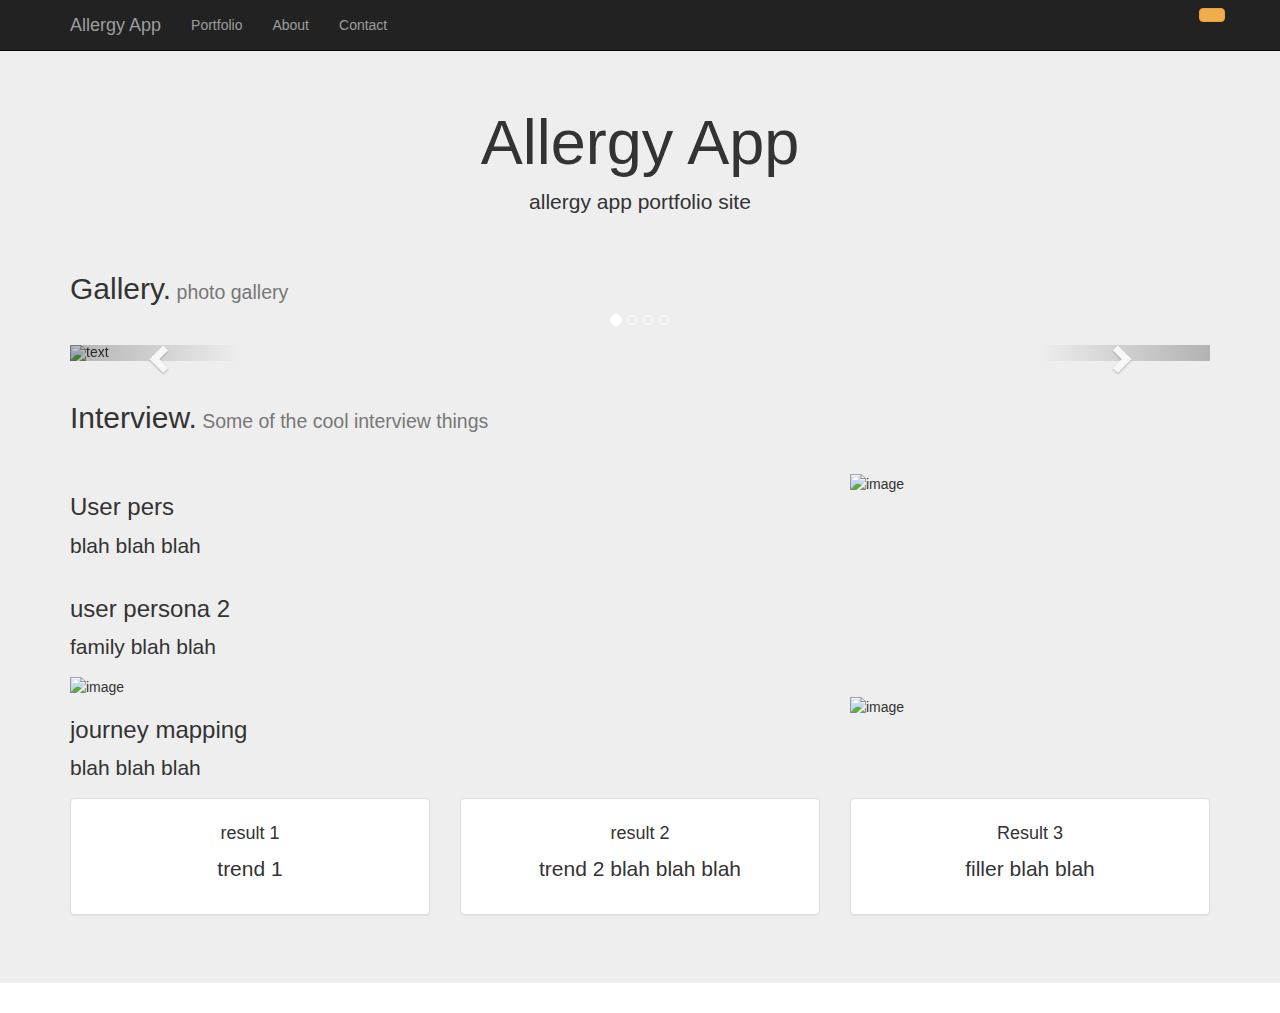
==== index.html @ fc6a4873 "space delete" ====
<!DOCTYPE html>
<html>
<head>
  <title>Sinclair Kelly</title>
  <meta name="viewport" content="width=device-width, initial-scale=1.0">
  <link rel="stylesheet" href="https://maxcdn.bootstrapcdn.com/bootstrap/3.3.7/css/bootstrap.min.css" integrity="sha384-BVYiiSIFeK1dGmJRAkycuHAHRg32OmUcww7on3RYdg4Va+PmSTsz/K68vbdEjh4u" crossorigin="anonymous">
  <link rel="stylesheet" href="css/styles.css" type="text/css" />
</head>
<style>
	body{padding-top: 40px;}
	</style>
<body>
  <nav class="navbar navbar-inverse navbar-fixed-top" id="my-navbar">
    <div class="container">
      <div class="navbar-header">
        <button type="button" class="navbar-toggle" data-toggle="collapse" data-target="#navbar-collapse">
          <span class="icon-bar"></span>
          <span class="icon-bar"></span>
          <span class="icon-bar"></span>
        </button>
        <a href="" class="navbar-brand">Allergy App</a>
      </div><!-- Navbar Header-->
      <div class="collapse navbar-collapse" id="navbar-collapse">

      <a href="" class="btn btn-warning navbar-btn navbar-right"></a>
        <ul class="nav navbar-nav">
          <li><a href="#feedback">Portfolio</a>
          <li><a href="#gallery">About</a>
          <li><a href="#features">Contact</a>
        </ul>
      </div>
    </div>
  </nav>
  <div class="jumbotron">
  		<div class="container text-center">
  			<h1>Allergy App</h1>
  			<p>allergy app portfolio site</p>
      </div>
      <div class="container">
      		<section>
      			<div class="page-header" id="gallery">
        				<h2>Gallery.<small> photo gallery</small></h2>
        			</div>

        			<div class="carousel slide" id="screenshot-carousel" data-ride="carousel">
        				<ol class="carousel-indicators">
        					<li data-target="#screenshot-carousel" data-slide-to="0" class="active"></li>
        					<li data-target="#screenshot-carousel" data-slide-to="1"></li>
        					<li data-target="#screenshot-carousel" data-slide-to="2"></li>
        					<li data-target="#screenshot-carousel" data-slide-to="3"></li>
        				</ol>
        				<div class="carousel-inner">
        					<div class="item active">
        						<img src="jpg" alt="text">
        						<div class="carousel-caption">
        							<h3>heading</h3>
        							<p>caption</p>
        						</div>
        					</div>
        					<div class="item">
        						<img src="jpg" alt="text">
        						<div class="carousel-caption">
        							<h3>heading</h3>
        							<p>caption</p>
        						</div>
        					</div>
        					<div class="item">
        						<img src="food jpg" alt="Text">
        						<div class="carousel-caption">
        							<h3>family image</h3>
        							<p>caption</p>
        						</div>
        					</div>
        					<div class="item">
        						<img src="" alt="Text ">
        						<div class="carousel-caption">
        							<h3>insert photo</h3>
        							<p>caption</p>
        						</div>
        					</div>

        				</div>
        				<a href="#screenshot-carousel" class="left carousel-control" data-slide="prev">
        					<span class="glyphicon glyphicon-chevron-left"></span>
        				</a>
        				<a href="#screenshot-carousel" class="right carousel-control" data-slide="next">
        					<span class="glyphicon glyphicon-chevron-right"></span>
        				</a>
        			</div>

      		</section>
      	</div>
        <div class="container">
      		<section>
      			<div class="page-header" id="features">
        				<h2>Interview.<small> Some of the cool interview things</small></h2>
        			</div>

        			<div class="row">
        				<div class="col-sm-8">
        					<h3>User pers</h3>
        					<p>blah blah blah</p>
        				</div>
        				<div class="col-sm-4">
        					<img src=".jpg" class="img-responsive" alt="image">
        				</div>
        			</div>
        			<div class="row">
        				<div class="col-sm-8">
        					<h3>user persona 2</h3>
        					<p>family blah blah</p>
        				</div>
        				<div class="col-sm-8">
        					<img src=".jpg" class="img-responsive" alt="image">
        				</div>
        			</div>
              <div class="row">
                <div class="col-sm-8">
                  <h3>journey mapping</h3>
                  <p>blah blah blah</p>
                </div>
                <div class="col-sm-4">
                  <img src="user.jpg" class="img-responsive" alt="image">
                </div>
              </div>

              <div class="row">
                				<div class="col-sm-4">
                					<div class="panel panel-default text-center">
                						<div class="panel-body">
                							<h4>result 1</h4>
                							<p>trend 1</p>
                						</div>
                					</div>
                				</div>
                				<div class="col-sm-4">
                					<div class="panel panel-default text-center">
                						<div class="panel-body">
                							<h4>result 2</h4>
                							<p>trend 2 blah blah blah</p>
                						</div>
                					</div>
                				</div>

                				<div class="col-sm-4">
                					<div class="panel panel-default text-center">
                						<div class="panel-body">
                							<h4>Result 3</h4>
                							<p>filler blah blah</p>
                						</div>
                					</div>
                				</div>
                	</div>






  </html>
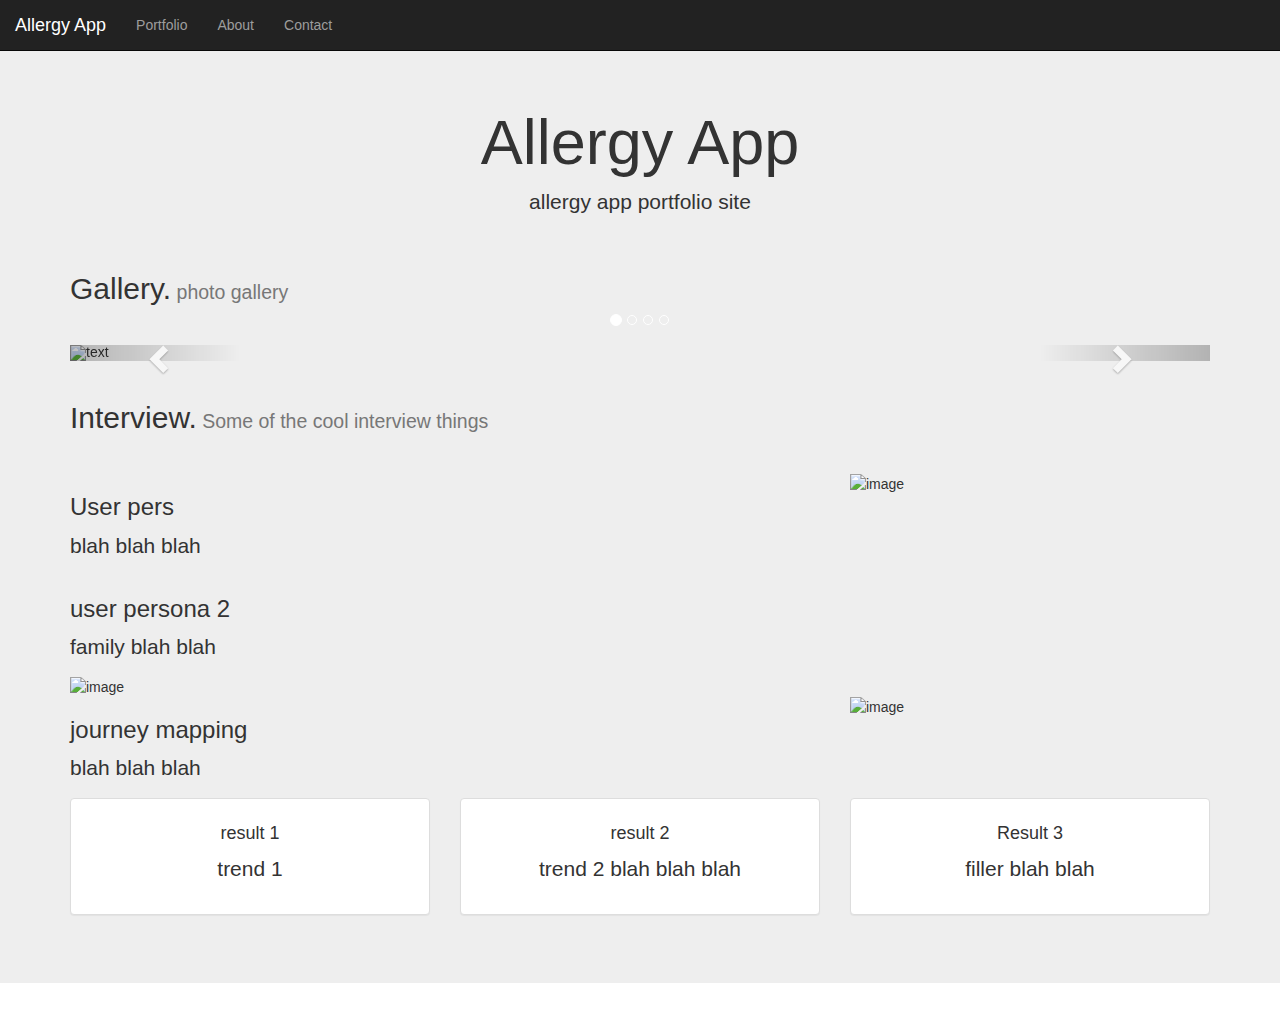
==== commit 45aab191: "dropdown menu" ====
--- a/index.html
+++ b/index.html
@@ -11,7 +11,6 @@
 	</style>
 <body>
   <nav class="navbar navbar-inverse navbar-fixed-top" id="my-navbar">
-    <div class="container">
       <div class="navbar-header">
         <button type="button" class="navbar-toggle" data-toggle="collapse" data-target="#navbar-collapse">
           <span class="icon-bar"></span>
@@ -19,17 +18,14 @@
           <span class="icon-bar"></span>
         </button>
         <a href="" class="navbar-brand">Allergy App</a>
-      </div><!-- Navbar Header-->
+      </div>
       <div class="collapse navbar-collapse" id="navbar-collapse">
-
-      <a href="" class="btn btn-warning navbar-btn navbar-right"></a>
         <ul class="nav navbar-nav">
           <li><a href="#feedback">Portfolio</a>
           <li><a href="#gallery">About</a>
           <li><a href="#features">Contact</a>
         </ul>
       </div>
-    </div>
   </nav>
   <div class="jumbotron">
   		<div class="container text-center">
@@ -152,9 +148,9 @@
                 				</div>
                 	</div>
 
-
-
-
+                  <script src="https://ajax.googleapis.com/ajax/libs/jquery/1.12.4/jquery.min.js"></script>
+                  <script src="https://maxcdn.bootstrapcdn.com/bootstrap/3.3.7/js/bootstrap.min.js" integrity="sha384-Tc5IQib027qvyjSMfHjOMaLkfuWVxZxUPnCJA7l2mCWNIpG9mGCD8wGNIcPD7Txa" crossorigin="anonymous"></script>
+                </body>
 
 
   </html>
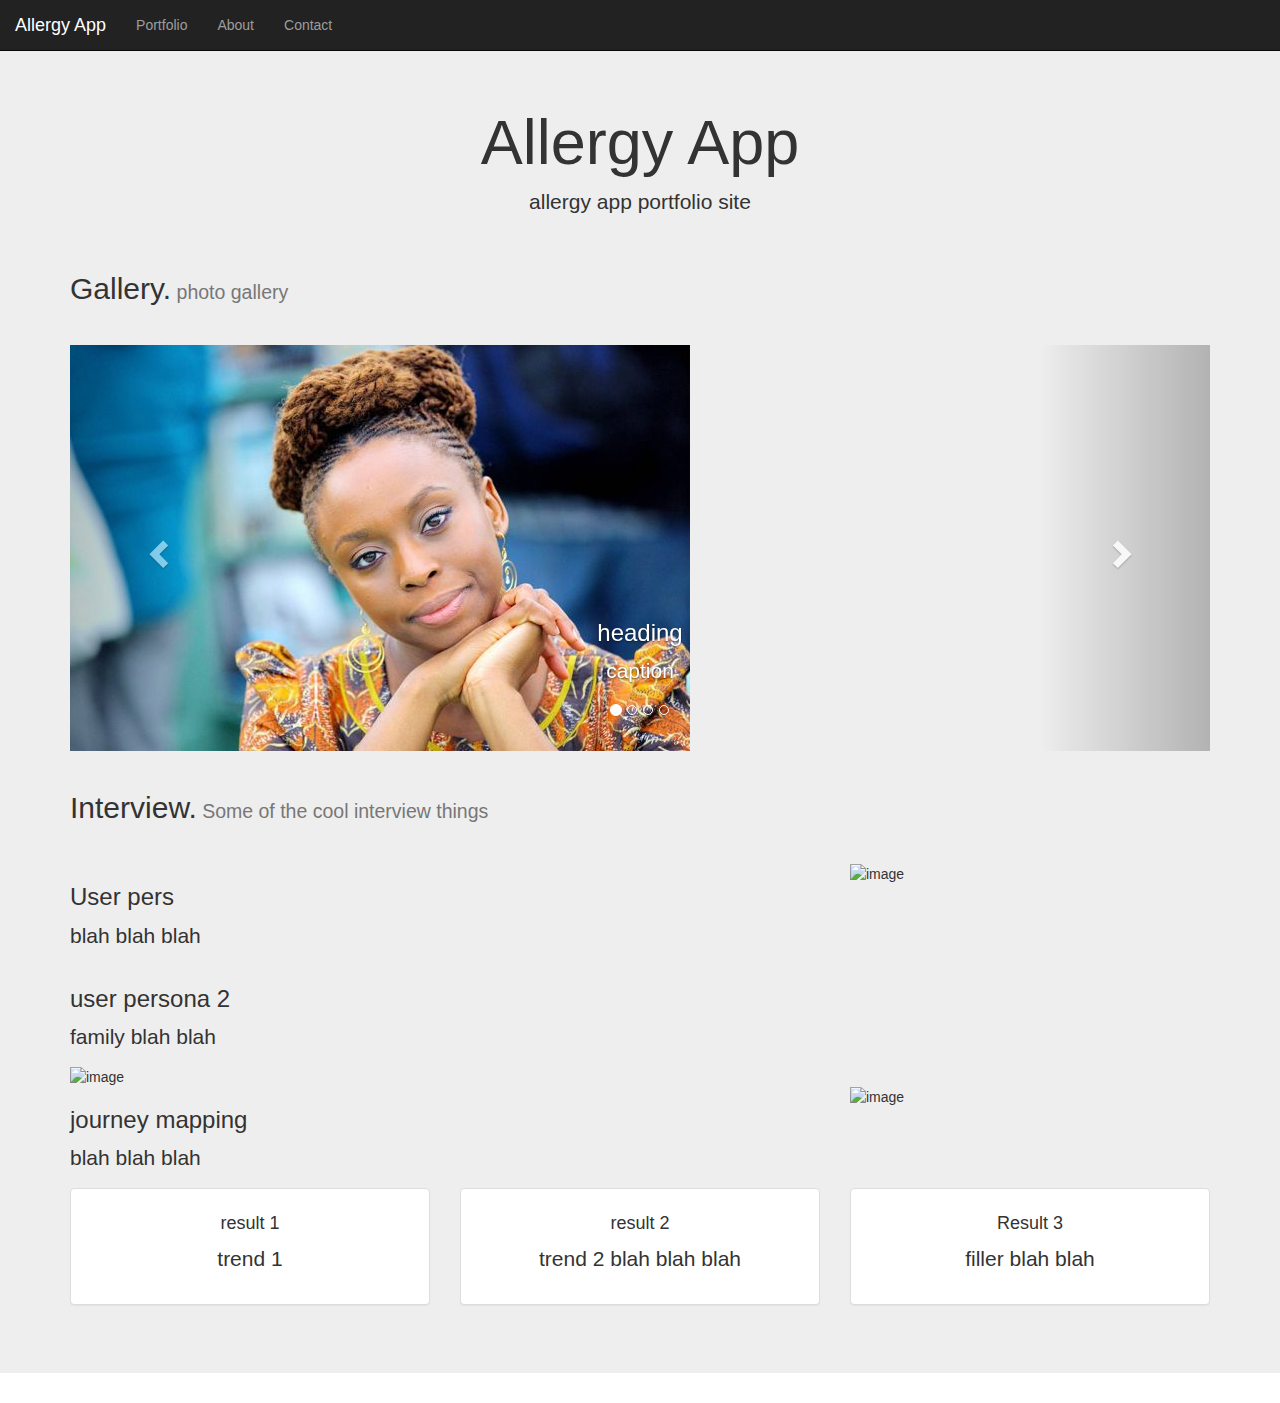
==== commit 627ae949: "images" ====
--- a/index.html
+++ b/index.html
@@ -47,14 +47,14 @@
         				</ol>
         				<div class="carousel-inner">
         					<div class="item active">
-        						<img src="jpg" alt="text">
+        						<img src="images/Chimamanda-Ngozi-Adichie.jpg" alt="text">
         						<div class="carousel-caption">
         							<h3>heading</h3>
         							<p>caption</p>
         						</div>
         					</div>
         					<div class="item">
-        						<img src="jpg" alt="text">
+        						<img src="images/iStock_88571873_XLARGE.jpg" alt="text">
         						<div class="carousel-caption">
         							<h3>heading</h3>
         							<p>caption</p>
@@ -98,7 +98,7 @@
         					<p>blah blah blah</p>
         				</div>
         				<div class="col-sm-4">
-        					<img src=".jpg" class="img-responsive" alt="image">
+        					<img src="images/iStock_Magnolia_color copy.jpg" class="img-responsive" alt="image">
         				</div>
         			</div>
         			<div class="row">
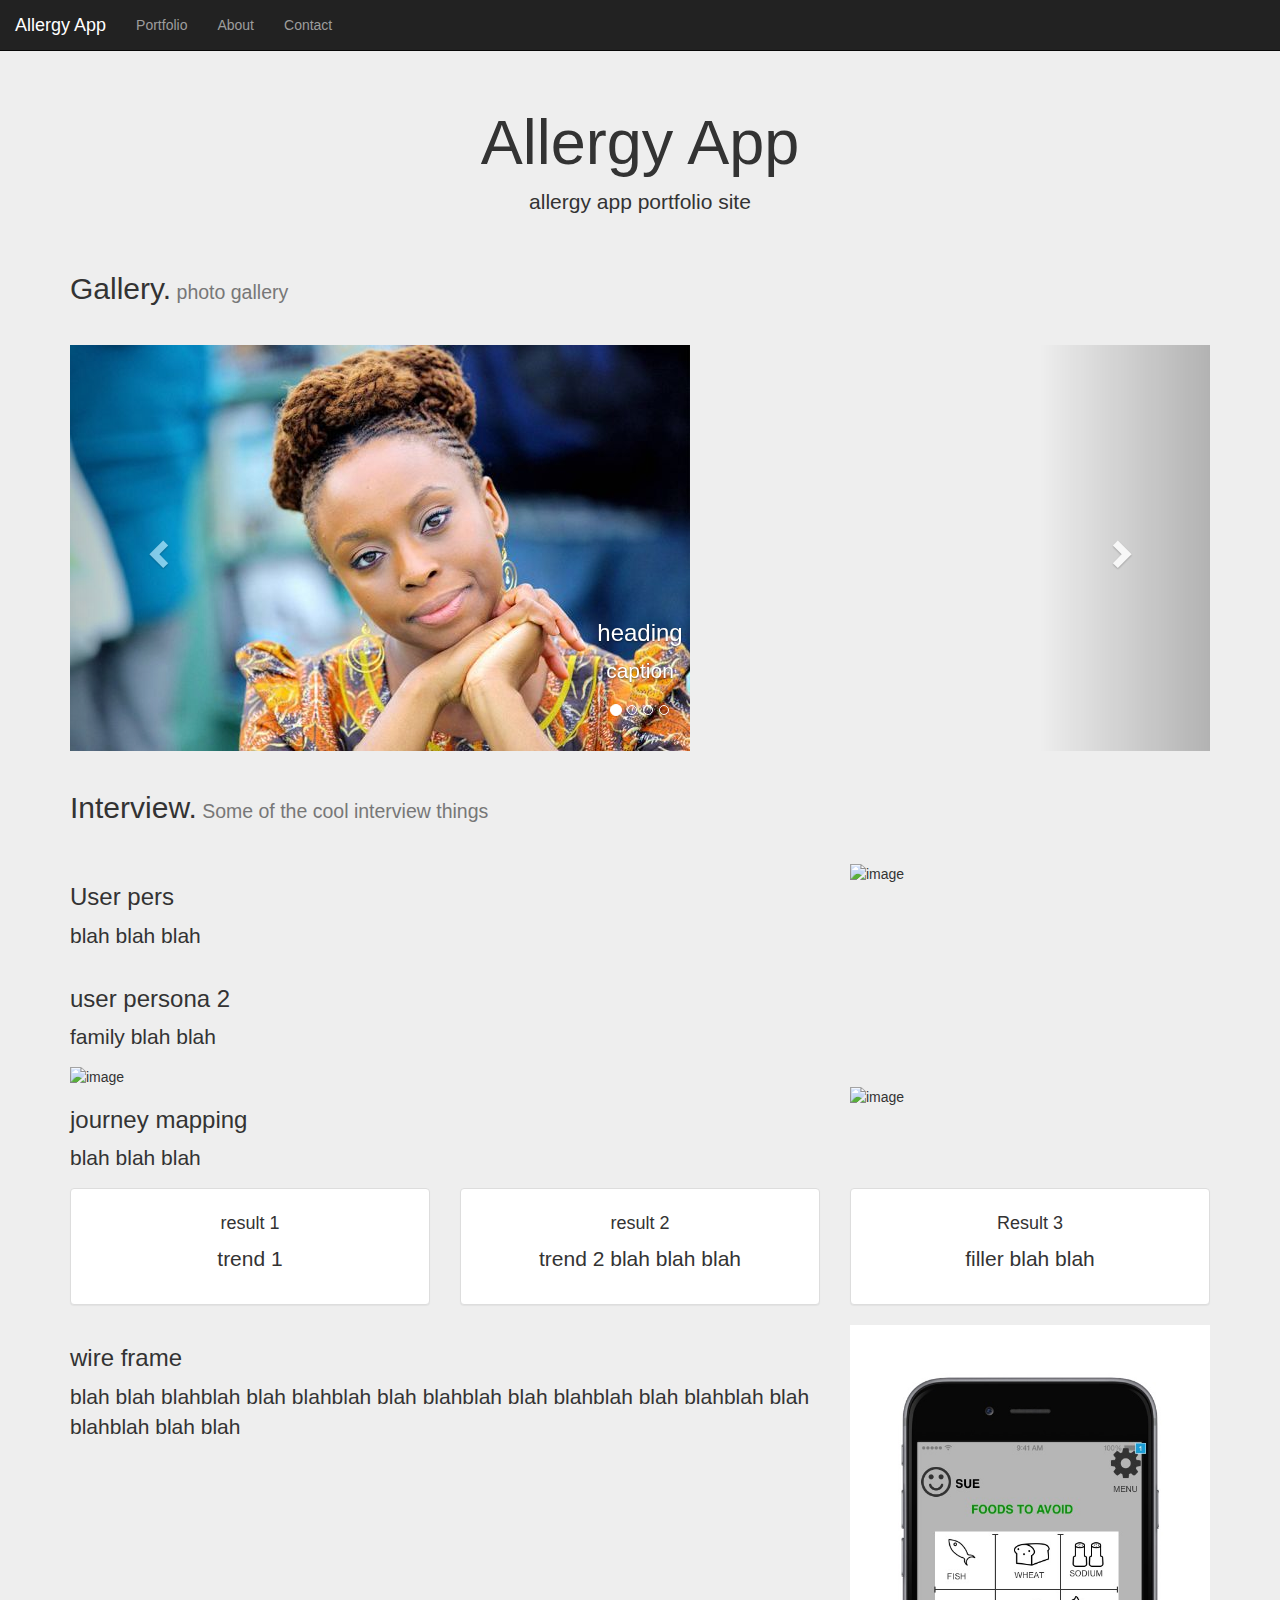
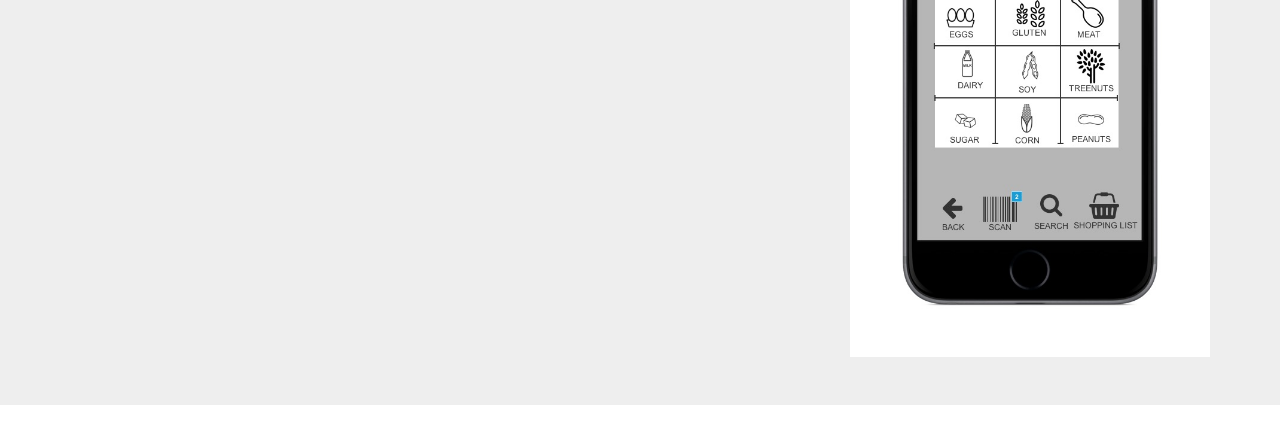
==== commit 12cfa96a: "wireframe" ====
--- a/index.html
+++ b/index.html
@@ -152,5 +152,14 @@
                   <script src="https://maxcdn.bootstrapcdn.com/bootstrap/3.3.7/js/bootstrap.min.js" integrity="sha384-Tc5IQib027qvyjSMfHjOMaLkfuWVxZxUPnCJA7l2mCWNIpG9mGCD8wGNIcPD7Txa" crossorigin="anonymous"></script>
                 </body>
 
+                <div class="row">
+                  <div class="col-sm-8">
+                    <h3>wire frame</h3>
+                    <p>blah blah blahblah blah blahblah blah blahblah blah blahblah blah blahblah blah blahblah blah blah</p>
+                  </div>
+                  <div class="col-sm-4">
+                    <img src="images/page_1.jpg" class="img-responsive" alt="image">
+                  </div>
+                </div>
 
   </html>
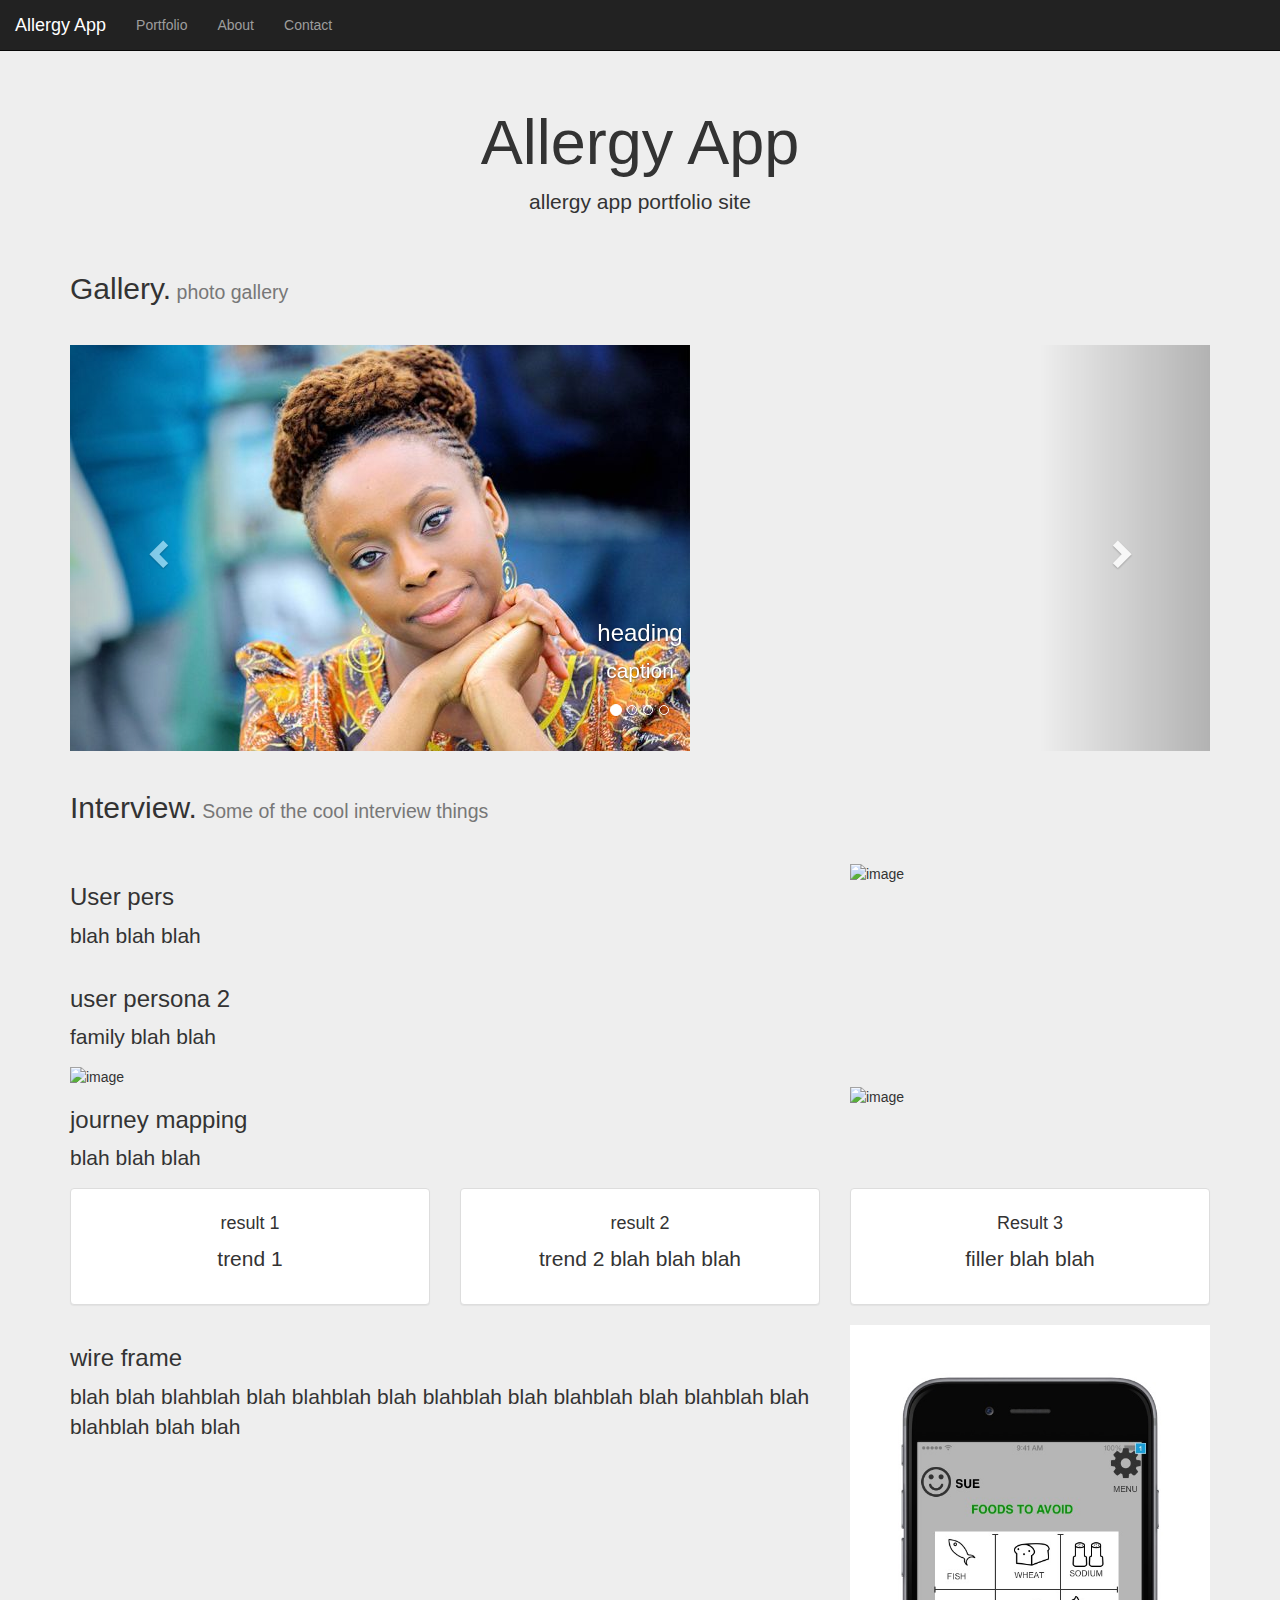
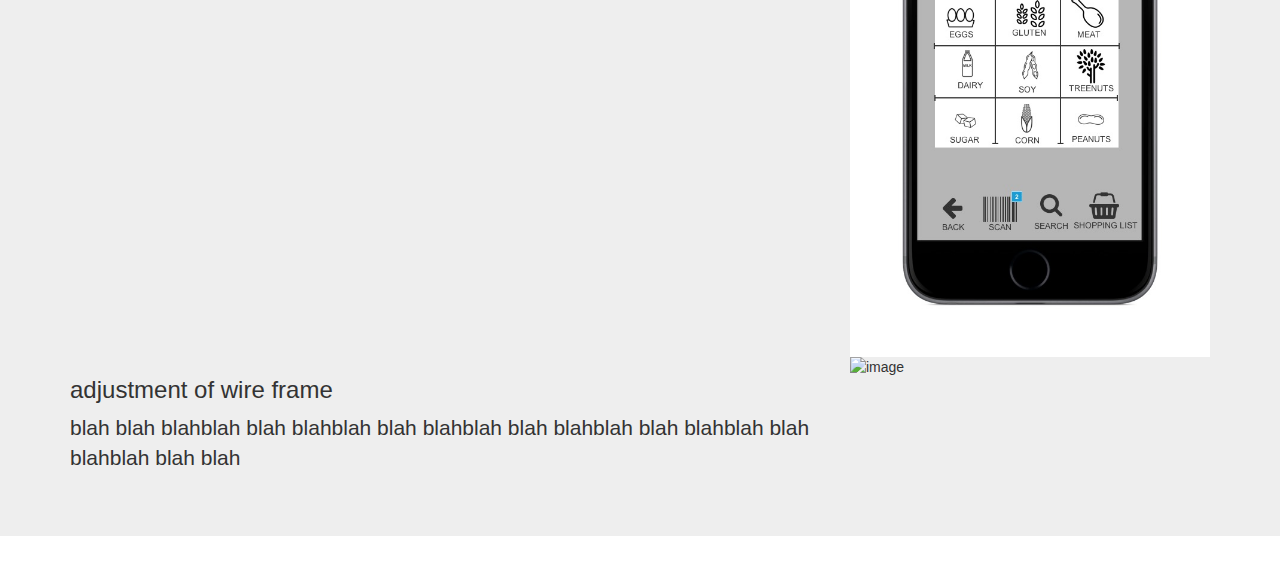
==== commit 82396a29: "second wireframe text" ====
--- a/index.html
+++ b/index.html
@@ -161,5 +161,14 @@
                     <img src="images/page_1.jpg" class="img-responsive" alt="image">
                   </div>
                 </div>
+                <div class="row">
+                  <div class="col-sm-8">
+                    <h3>adjustment of wire frame</h3>
+                    <p>blah blah blahblah blah blahblah blah blahblah blah blahblah blah blahblah blah blahblah blah blah</p>
+                  </div>
+                  <div class="col-sm-4">
+                    <img src="images/page_2.jpg" class="img-responsive" alt="image">
+                  </div>
+                </div>
 
   </html>
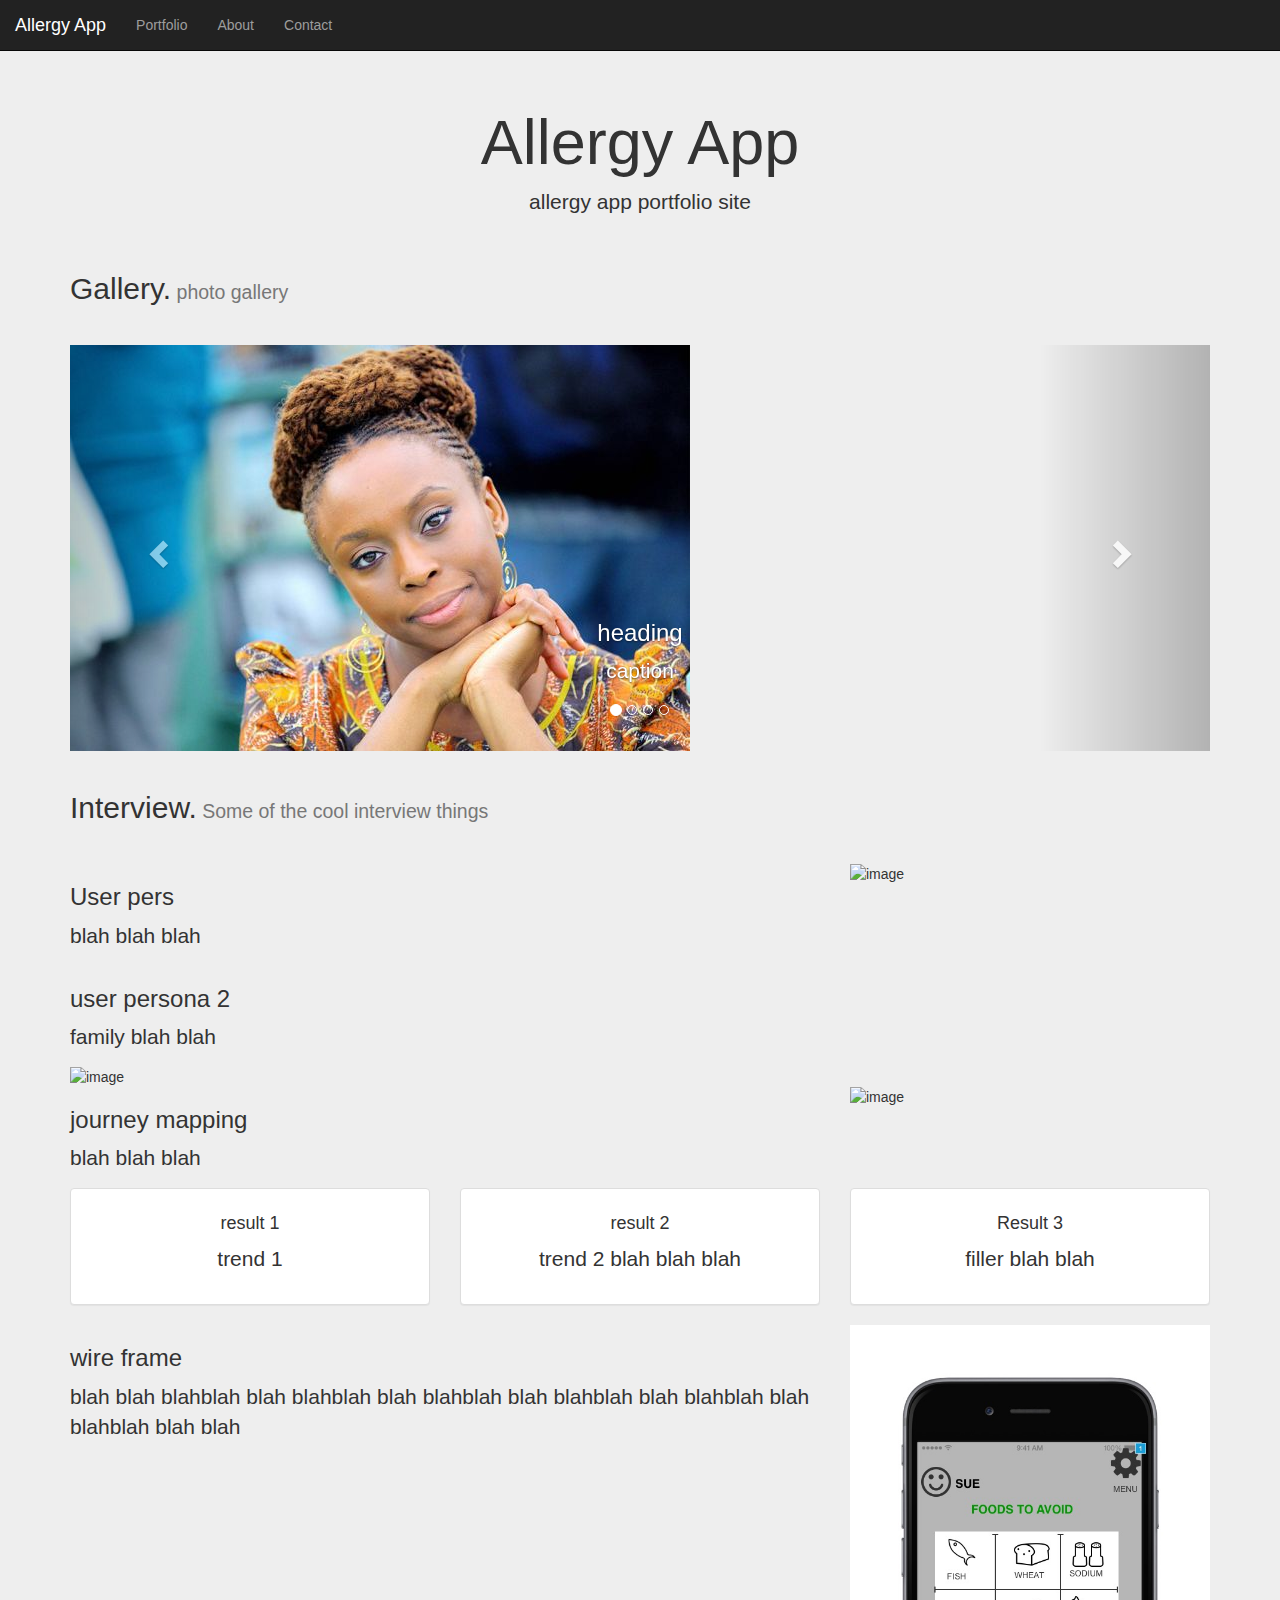
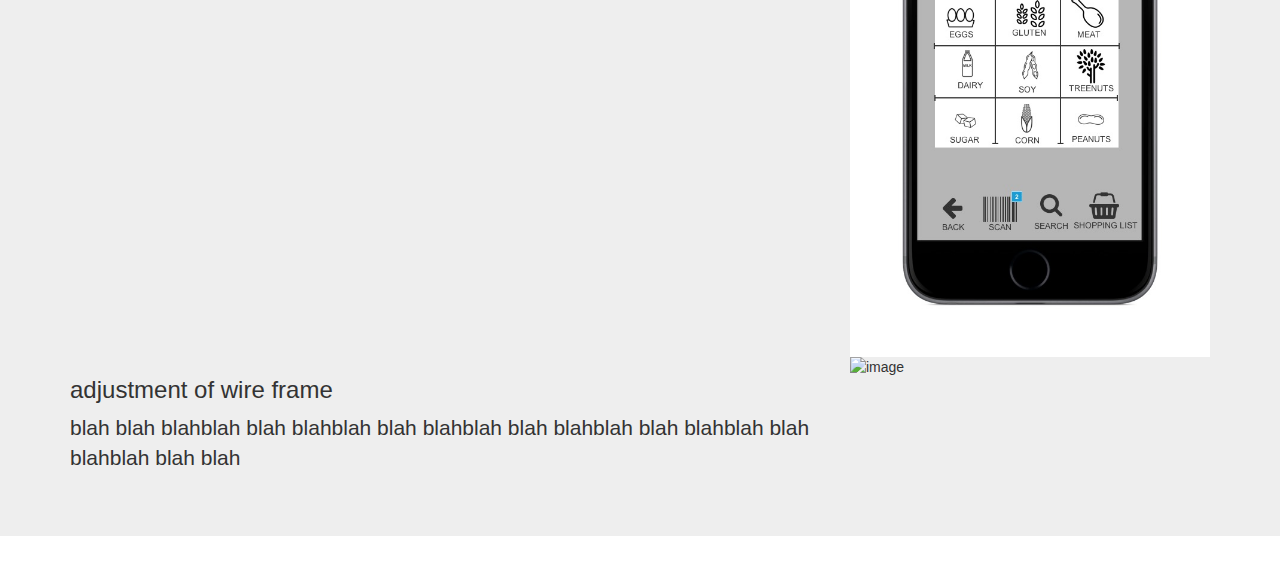
==== commit f5dbce19: "indents" ====
--- a/index.html
+++ b/index.html
@@ -7,109 +7,109 @@
   <link rel="stylesheet" href="css/styles.css" type="text/css" />
 </head>
 <style>
-	body{padding-top: 40px;}
-	</style>
+body{padding-top: 40px;}
+</style>
 <body>
   <nav class="navbar navbar-inverse navbar-fixed-top" id="my-navbar">
-      <div class="navbar-header">
-        <button type="button" class="navbar-toggle" data-toggle="collapse" data-target="#navbar-collapse">
-          <span class="icon-bar"></span>
-          <span class="icon-bar"></span>
-          <span class="icon-bar"></span>
-        </button>
-        <a href="" class="navbar-brand">Allergy App</a>
-      </div>
-      <div class="collapse navbar-collapse" id="navbar-collapse">
-        <ul class="nav navbar-nav">
-          <li><a href="#feedback">Portfolio</a>
+    <div class="navbar-header">
+      <button type="button" class="navbar-toggle" data-toggle="collapse" data-target="#navbar-collapse">
+        <span class="icon-bar"></span>
+        <span class="icon-bar"></span>
+        <span class="icon-bar"></span>
+      </button>
+      <a href="" class="navbar-brand">Allergy App</a>
+    </div>
+    <div class="collapse navbar-collapse" id="navbar-collapse">
+      <ul class="nav navbar-nav">
+        <li><a href="#feedback">Portfolio</a>
           <li><a href="#gallery">About</a>
-          <li><a href="#features">Contact</a>
-        </ul>
-      </div>
-  </nav>
-  <div class="jumbotron">
-  		<div class="container text-center">
-  			<h1>Allergy App</h1>
-  			<p>allergy app portfolio site</p>
-      </div>
-      <div class="container">
-      		<section>
-      			<div class="page-header" id="gallery">
-        				<h2>Gallery.<small> photo gallery</small></h2>
-        			</div>
+            <li><a href="#features">Contact</a>
+            </ul>
+          </div>
+        </nav>
+        <div class="jumbotron">
+          <div class="container text-center">
+            <h1>Allergy App</h1>
+            <p>allergy app portfolio site</p>
+          </div>
+          <div class="container">
+            <section>
+              <div class="page-header" id="gallery">
+                <h2>Gallery.<small> photo gallery</small></h2>
+              </div>
 
-        			<div class="carousel slide" id="screenshot-carousel" data-ride="carousel">
-        				<ol class="carousel-indicators">
-        					<li data-target="#screenshot-carousel" data-slide-to="0" class="active"></li>
-        					<li data-target="#screenshot-carousel" data-slide-to="1"></li>
-        					<li data-target="#screenshot-carousel" data-slide-to="2"></li>
-        					<li data-target="#screenshot-carousel" data-slide-to="3"></li>
-        				</ol>
-        				<div class="carousel-inner">
-        					<div class="item active">
-        						<img src="images/Chimamanda-Ngozi-Adichie.jpg" alt="text">
-        						<div class="carousel-caption">
-        							<h3>heading</h3>
-        							<p>caption</p>
-        						</div>
-        					</div>
-        					<div class="item">
-        						<img src="images/iStock_88571873_XLARGE.jpg" alt="text">
-        						<div class="carousel-caption">
-        							<h3>heading</h3>
-        							<p>caption</p>
-        						</div>
-        					</div>
-        					<div class="item">
-        						<img src="food jpg" alt="Text">
-        						<div class="carousel-caption">
-        							<h3>family image</h3>
-        							<p>caption</p>
-        						</div>
-        					</div>
-        					<div class="item">
-        						<img src="" alt="Text ">
-        						<div class="carousel-caption">
-        							<h3>insert photo</h3>
-        							<p>caption</p>
-        						</div>
-        					</div>
+              <div class="carousel slide" id="screenshot-carousel" data-ride="carousel">
+                <ol class="carousel-indicators">
+                  <li data-target="#screenshot-carousel" data-slide-to="0" class="active"></li>
+                  <li data-target="#screenshot-carousel" data-slide-to="1"></li>
+                  <li data-target="#screenshot-carousel" data-slide-to="2"></li>
+                  <li data-target="#screenshot-carousel" data-slide-to="3"></li>
+                </ol>
+                <div class="carousel-inner">
+                  <div class="item active">
+                    <img src="images/Chimamanda-Ngozi-Adichie.jpg" alt="text">
+                    <div class="carousel-caption">
+                      <h3>heading</h3>
+                      <p>caption</p>
+                    </div>
+                  </div>
+                  <div class="item">
+                    <img src="images/iStock_88571873_XLARGE.jpg" alt="text">
+                    <div class="carousel-caption">
+                      <h3>heading</h3>
+                      <p>caption</p>
+                    </div>
+                  </div>
+                  <div class="item">
+                    <img src="food jpg" alt="Text">
+                    <div class="carousel-caption">
+                      <h3>family image</h3>
+                      <p>caption</p>
+                    </div>
+                  </div>
+                  <div class="item">
+                    <img src="" alt="Text ">
+                    <div class="carousel-caption">
+                      <h3>insert photo</h3>
+                      <p>caption</p>
+                    </div>
+                  </div>
 
-        				</div>
-        				<a href="#screenshot-carousel" class="left carousel-control" data-slide="prev">
-        					<span class="glyphicon glyphicon-chevron-left"></span>
-        				</a>
-        				<a href="#screenshot-carousel" class="right carousel-control" data-slide="next">
-        					<span class="glyphicon glyphicon-chevron-right"></span>
-        				</a>
-        			</div>
+                </div>
+                <a href="#screenshot-carousel" class="left carousel-control" data-slide="prev">
+                  <span class="glyphicon glyphicon-chevron-left"></span>
+                </a>
+                <a href="#screenshot-carousel" class="right carousel-control" data-slide="next">
+                  <span class="glyphicon glyphicon-chevron-right"></span>
+                </a>
+              </div>
 
-      		</section>
-      	</div>
-        <div class="container">
-      		<section>
-      			<div class="page-header" id="features">
-        				<h2>Interview.<small> Some of the cool interview things</small></h2>
-        			</div>
+            </section>
+          </div>
+          <div class="container">
+            <section>
+              <div class="page-header" id="features">
+                <h2>Interview.<small> Some of the cool interview things</small></h2>
+              </div>
 
-        			<div class="row">
-        				<div class="col-sm-8">
-        					<h3>User pers</h3>
-        					<p>blah blah blah</p>
-        				</div>
-        				<div class="col-sm-4">
-        					<img src="images/iStock_Magnolia_color copy.jpg" class="img-responsive" alt="image">
-        				</div>
-        			</div>
-        			<div class="row">
-        				<div class="col-sm-8">
-        					<h3>user persona 2</h3>
-        					<p>family blah blah</p>
-        				</div>
-        				<div class="col-sm-8">
-        					<img src=".jpg" class="img-responsive" alt="image">
-        				</div>
-        			</div>
+              <div class="row">
+                <div class="col-sm-8">
+                  <h3>User pers</h3>
+                  <p>blah blah blah</p>
+                </div>
+                <div class="col-sm-4">
+                  <img src="images/iStock_Magnolia_color copy.jpg" class="img-responsive" alt="image">
+                </div>
+              </div>
+              <div class="row">
+                <div class="col-sm-8">
+                  <h3>user persona 2</h3>
+                  <p>family blah blah</p>
+                </div>
+                <div class="col-sm-8">
+                  <img src=".jpg" class="img-responsive" alt="image">
+                </div>
+              </div>
               <div class="row">
                 <div class="col-sm-8">
                   <h3>journey mapping</h3>
@@ -121,54 +121,56 @@
               </div>
 
               <div class="row">
-                				<div class="col-sm-4">
-                					<div class="panel panel-default text-center">
-                						<div class="panel-body">
-                							<h4>result 1</h4>
-                							<p>trend 1</p>
-                						</div>
-                					</div>
-                				</div>
-                				<div class="col-sm-4">
-                					<div class="panel panel-default text-center">
-                						<div class="panel-body">
-                							<h4>result 2</h4>
-                							<p>trend 2 blah blah blah</p>
-                						</div>
-                					</div>
-                				</div>
-
-                				<div class="col-sm-4">
-                					<div class="panel panel-default text-center">
-                						<div class="panel-body">
-                							<h4>Result 3</h4>
-                							<p>filler blah blah</p>
-                						</div>
-                					</div>
-                				</div>
-                	</div>
-
-                  <script src="https://ajax.googleapis.com/ajax/libs/jquery/1.12.4/jquery.min.js"></script>
-                  <script src="https://maxcdn.bootstrapcdn.com/bootstrap/3.3.7/js/bootstrap.min.js" integrity="sha384-Tc5IQib027qvyjSMfHjOMaLkfuWVxZxUPnCJA7l2mCWNIpG9mGCD8wGNIcPD7Txa" crossorigin="anonymous"></script>
-                </body>
-
-                <div class="row">
-                  <div class="col-sm-8">
-                    <h3>wire frame</h3>
-                    <p>blah blah blahblah blah blahblah blah blahblah blah blahblah blah blahblah blah blahblah blah blah</p>
-                  </div>
-                  <div class="col-sm-4">
-                    <img src="images/page_1.jpg" class="img-responsive" alt="image">
+                <div class="col-sm-4">
+                  <div class="panel panel-default text-center">
+                    <div class="panel-body">
+                      <h4>result 1</h4>
+                      <p>trend 1</p>
+                    </div>
                   </div>
                 </div>
-                <div class="row">
-                  <div class="col-sm-8">
-                    <h3>adjustment of wire frame</h3>
-                    <p>blah blah blahblah blah blahblah blah blahblah blah blahblah blah blahblah blah blahblah blah blah</p>
-                  </div>
-                  <div class="col-sm-4">
-                    <img src="images/page_2.jpg" class="img-responsive" alt="image">
+                <div class="col-sm-4">
+                  <div class="panel panel-default text-center">
+                    <div class="panel-body">
+                      <h4>result 2</h4>
+                      <p>trend 2 blah blah blah</p>
+                    </div>
                   </div>
                 </div>
 
-  </html>
+                <div class="col-sm-4">
+                  <div class="panel panel-default text-center">
+                    <div class="panel-body">
+                      <h4>Result 3</h4>
+                      <p>filler blah blah</p>
+                    </div>
+                  </div>
+                </div>
+              </div>
+
+              <script src="https://ajax.googleapis.com/ajax/libs/jquery/1.12.4/jquery.min.js"></script>
+              <script src="https://maxcdn.bootstrapcdn.com/bootstrap/3.3.7/js/bootstrap.min.js" integrity="sha384-Tc5IQib027qvyjSMfHjOMaLkfuWVxZxUPnCJA7l2mCWNIpG9mGCD8wGNIcPD7Txa" crossorigin="anonymous"></script>
+            </body>
+
+            <div class="row">
+              <div class="col-sm-8">
+                <h3>wire frame</h3>
+                <p>blah blah blahblah blah blahblah blah blahblah blah blahblah blah blahblah blah blahblah blah blah</p>
+              </div>
+              <div class="col-sm-4">
+                <img src="images/page_1.jpg" class="img-responsive" alt="image">
+              </div>
+            </div>
+            <div class="row">
+              <div class="col-sm-8">
+                <h3>adjustment of wire frame</h3>
+                <p>blah blah blahblah blah blahblah blah blahblah blah blahblah blah blahblah blah blahblah blah blah</p>
+              </div>
+              <div class="col-sm-4">
+                <img src="images/page_2.jpg" class="img-responsive" alt="image">
+              </div>
+            </div>
+
+
+
+            </html>
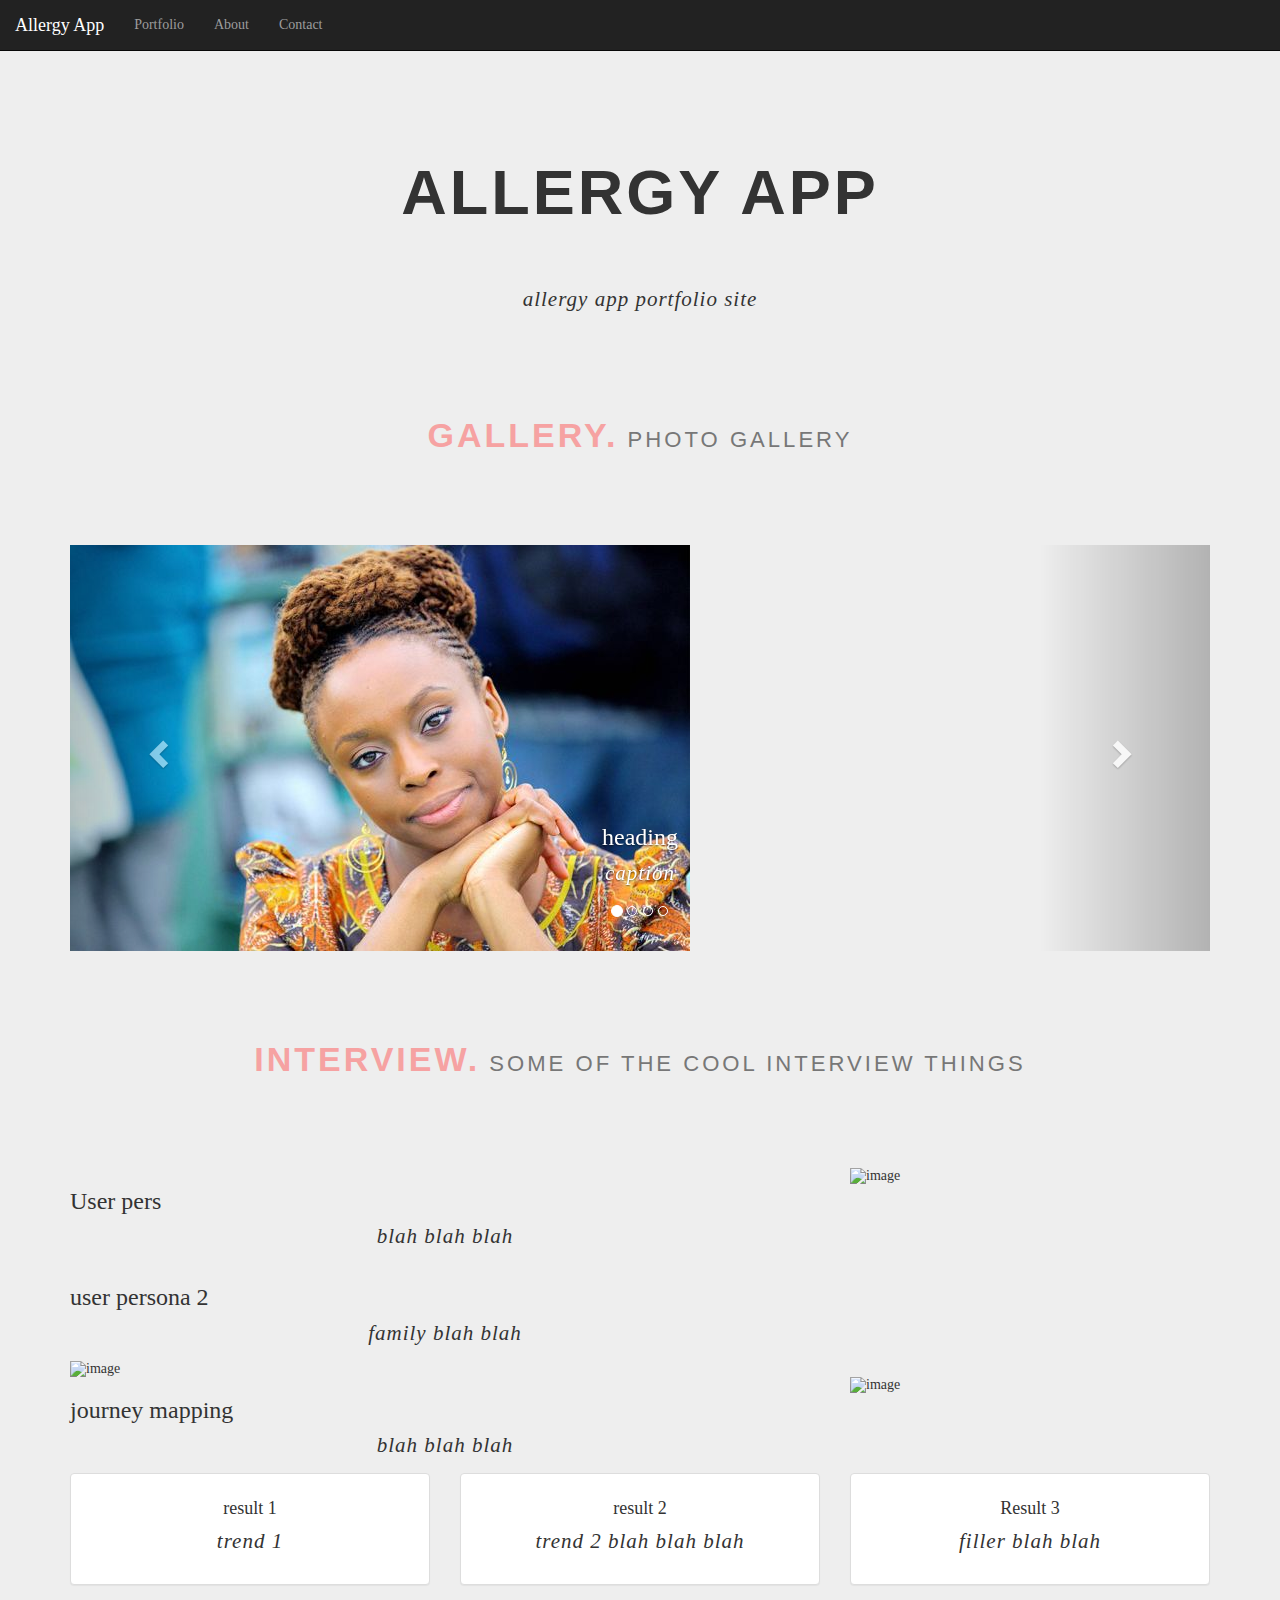
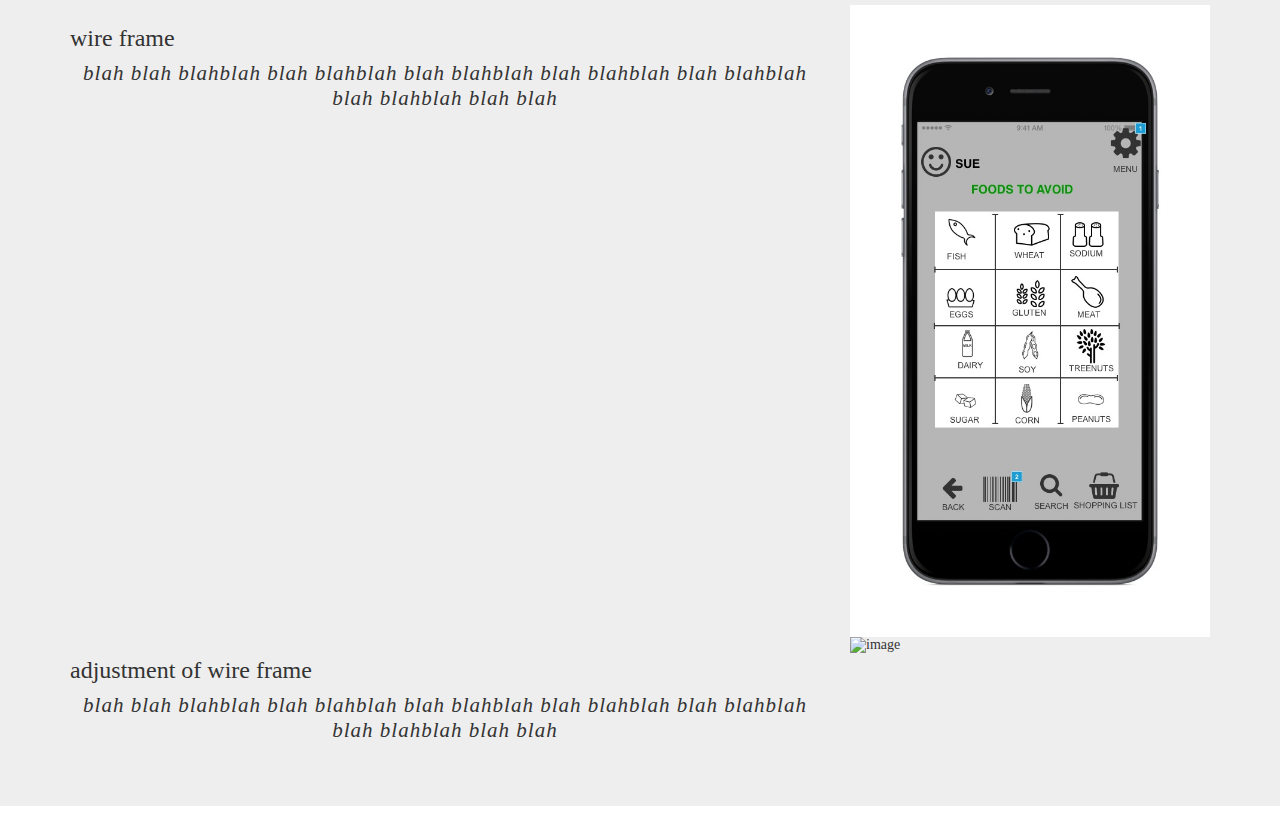
==== commit 626075cc: "styles" ====
--- a/index.html
+++ b/index.html
@@ -1,5 +1,6 @@
 <!DOCTYPE html>
 <html>
+<html lang="en">
 <head>
   <title>Sinclair Kelly</title>
   <meta name="viewport" content="width=device-width, initial-scale=1.0">
@@ -172,5 +173,5 @@
             </div>
 
 
-
-            </html>
+</html>
+</html>
--- a/css/styles.css
+++ b/css/styles.css
@@ -0,0 +1,43 @@
+html, body, div, span{
+  margin: 0;
+  padding: 0;
+  border: 0;
+  font: inherit;
+  vertical-align: baseline;
+}
+
+body{
+  background-color: #white;
+  font-size:14px;
+}
+h1{
+  color: #f6a2a2;
+  font-family: Georgia, sans-serif;
+  font-size:34px;
+  font-weight: bold;
+  text-align: center;
+  letter-spacing: 3px;
+  padding: 50px;
+  text-transform:uppercase;
+}
+
+p{
+  text-align: center;
+  font-family: Times new roman, sans-serif;
+  font-size:22px;
+  letter-spacing: 1px;
+  font-style:italic;
+}
+
+a{
+  color: #e4d51e;
+}
+h2{color: #f6a2a2;
+  font-family: Georgia, sans-serif;
+  font-size:34px;
+  font-weight: bold;
+  text-align: center;
+  letter-spacing: 3px;
+  padding: 50px;
+  text-transform:uppercase;
+  }
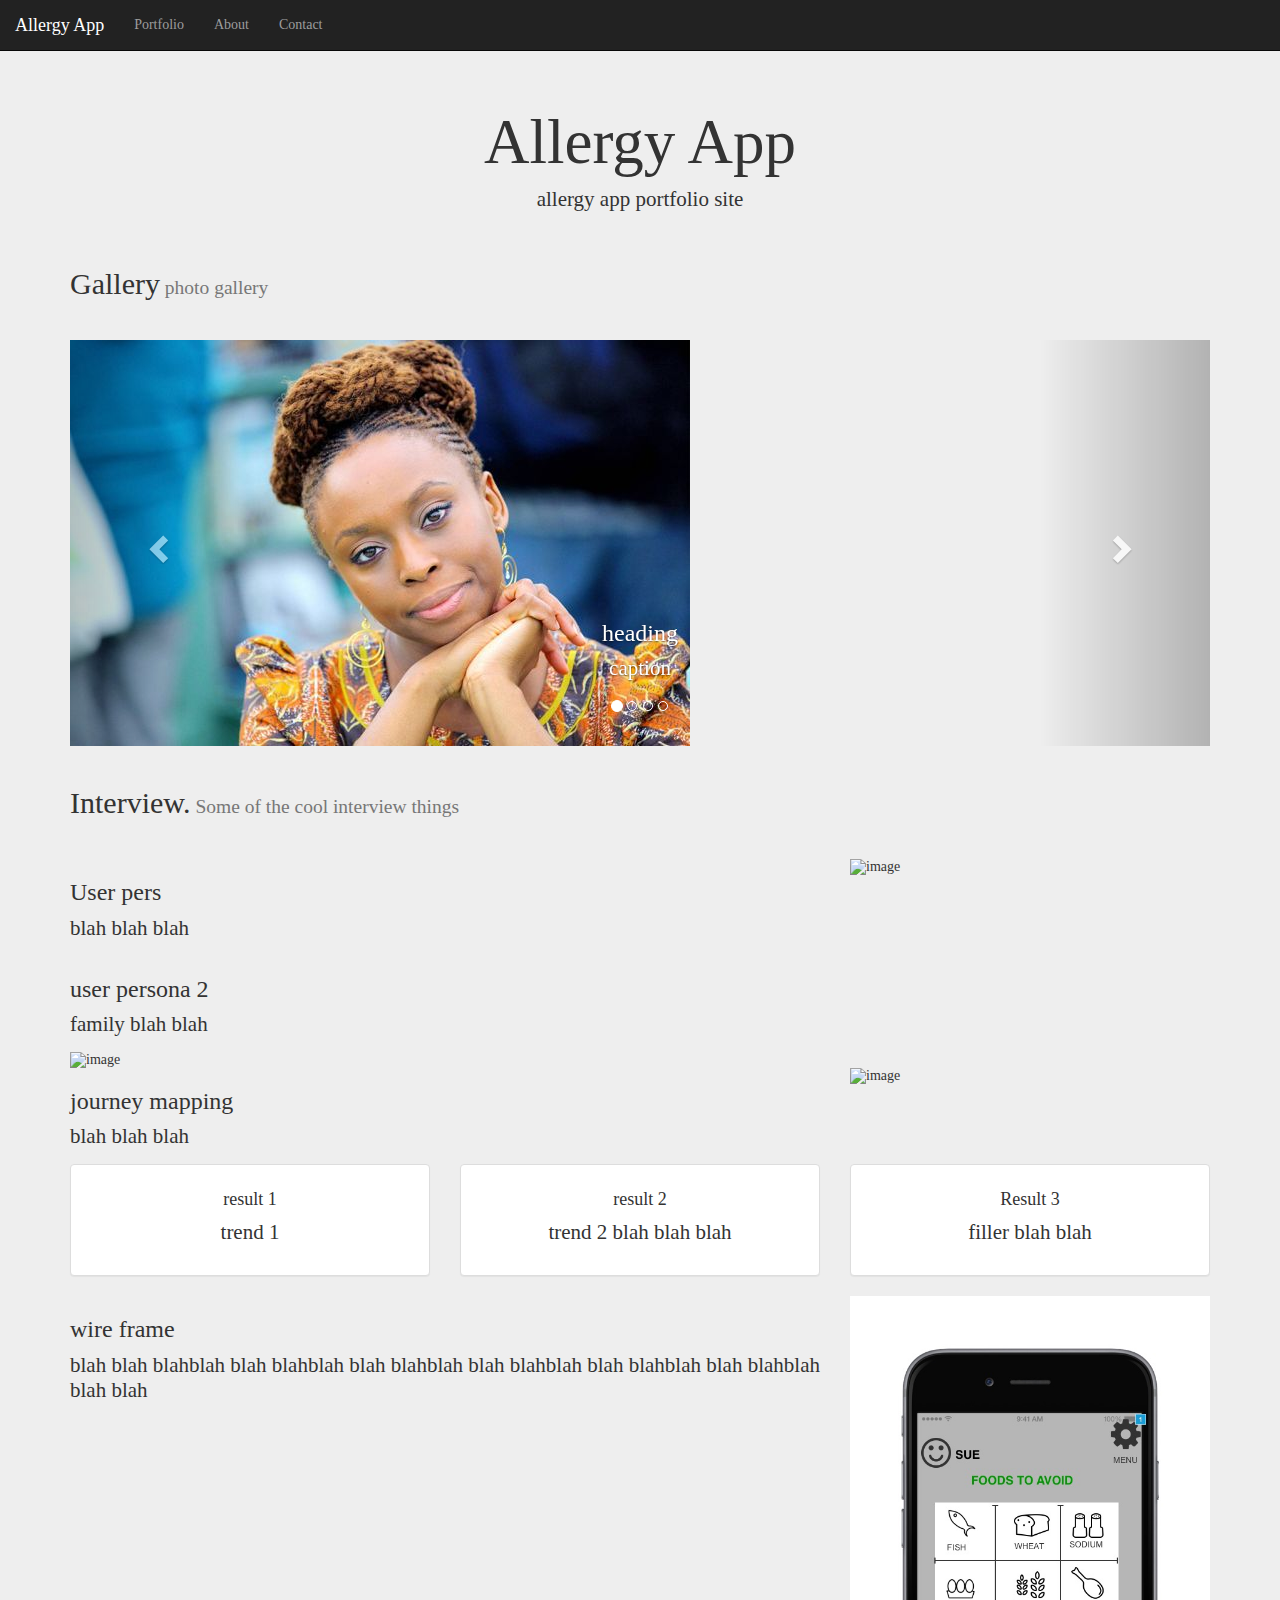
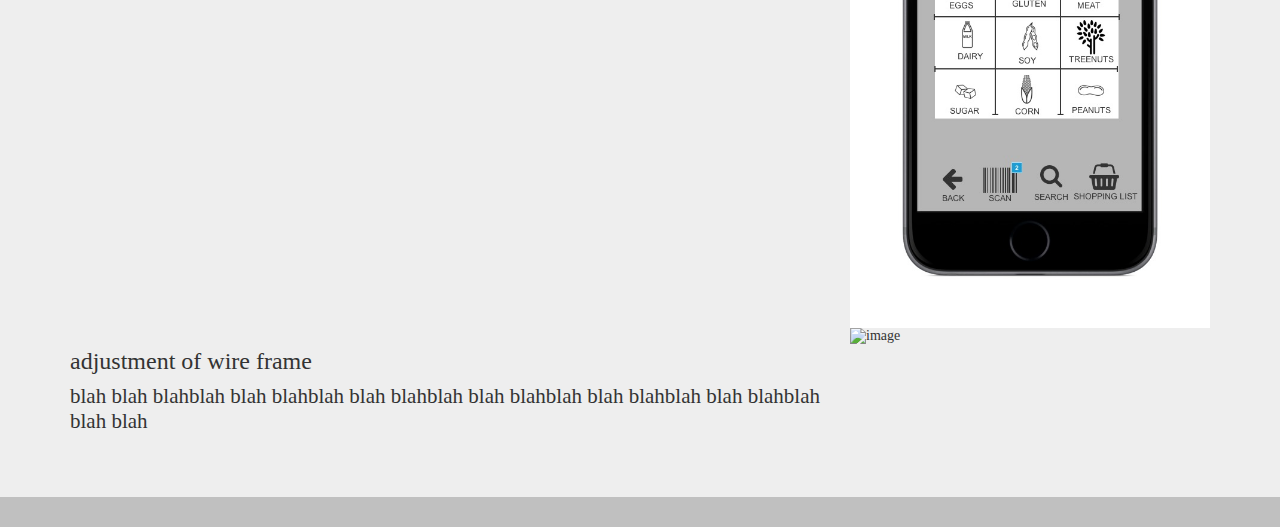
==== commit 938cc3fc: "contact form" ====
--- a/index.html
+++ b/index.html
@@ -36,7 +36,7 @@
           <div class="container">
             <section>
               <div class="page-header" id="gallery">
-                <h2>Gallery.<small> photo gallery</small></h2>
+                <h2>Gallery<small> photo gallery</small></h2>
               </div>
 
               <div class="carousel slide" id="screenshot-carousel" data-ride="carousel">
--- a/css/styles.css
+++ b/css/styles.css
@@ -7,34 +7,36 @@
 }
 
 body{
-  background-color: #white;
+  background-color: #C0C0C0;
   font-size:14px;
 }
+a{
+  color: #2F4F4F;
 h1{
-  color: #f6a2a2;
-  font-family: Georgia, sans-serif;
+  color: #2F4F4F;
+  font-family: copperplate;
   font-size:34px;
   font-weight: bold;
-  text-align: center;
+  text-align: left;
   letter-spacing: 3px;
   padding: 50px;
   text-transform:uppercase;
 }
 
 p{
-  text-align: center;
-  font-family: Times new roman, sans-serif;
+  text-align: right;
+  font-family: Times;
   font-size:22px;
   letter-spacing: 1px;
   font-style:italic;
 }
 
 a{
-  color: #e4d51e;
+  color: #2F4F4F;
 }
-h2{color: #f6a2a2;
-  font-family: Georgia, sans-serif;
-  font-size:34px;
+h2{color: #2F4F4F;
+  font-family: copperplate;
+  font-size:25px;
   font-weight: bold;
   text-align: center;
   letter-spacing: 3px;
